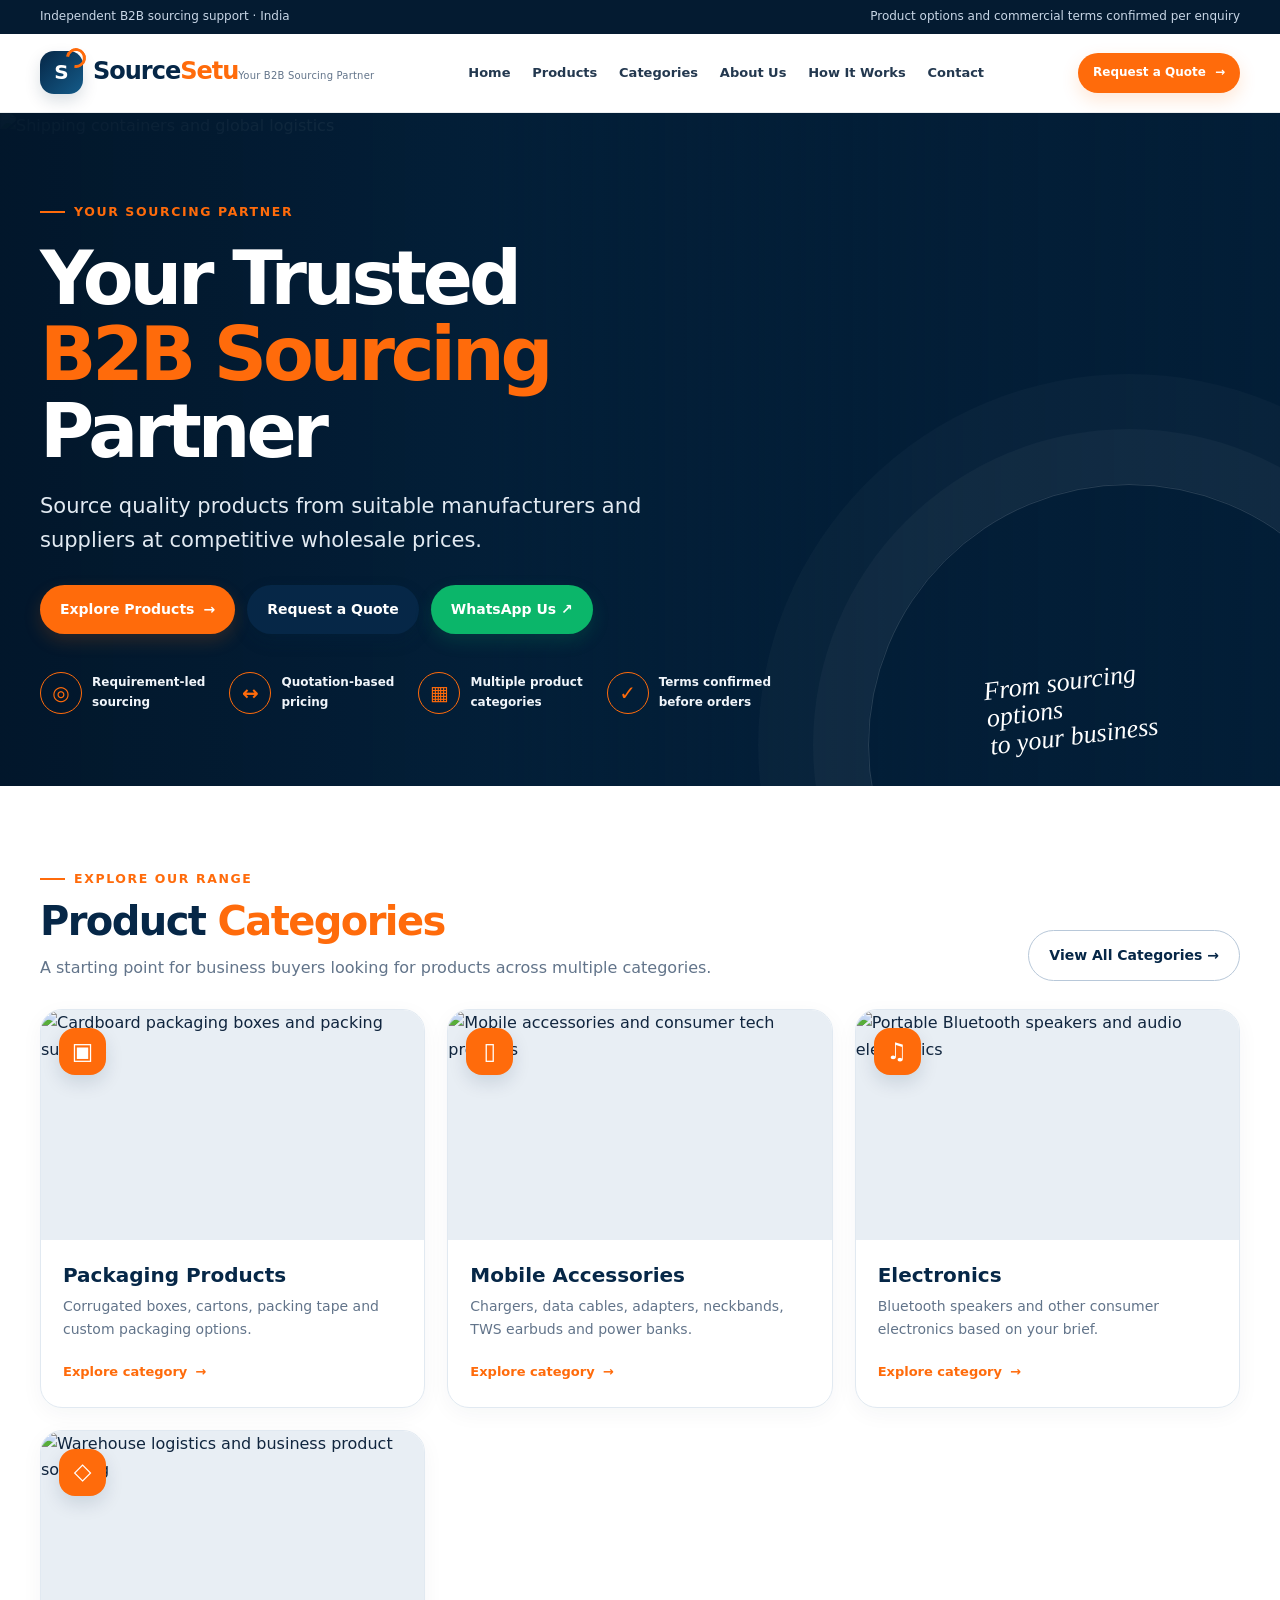
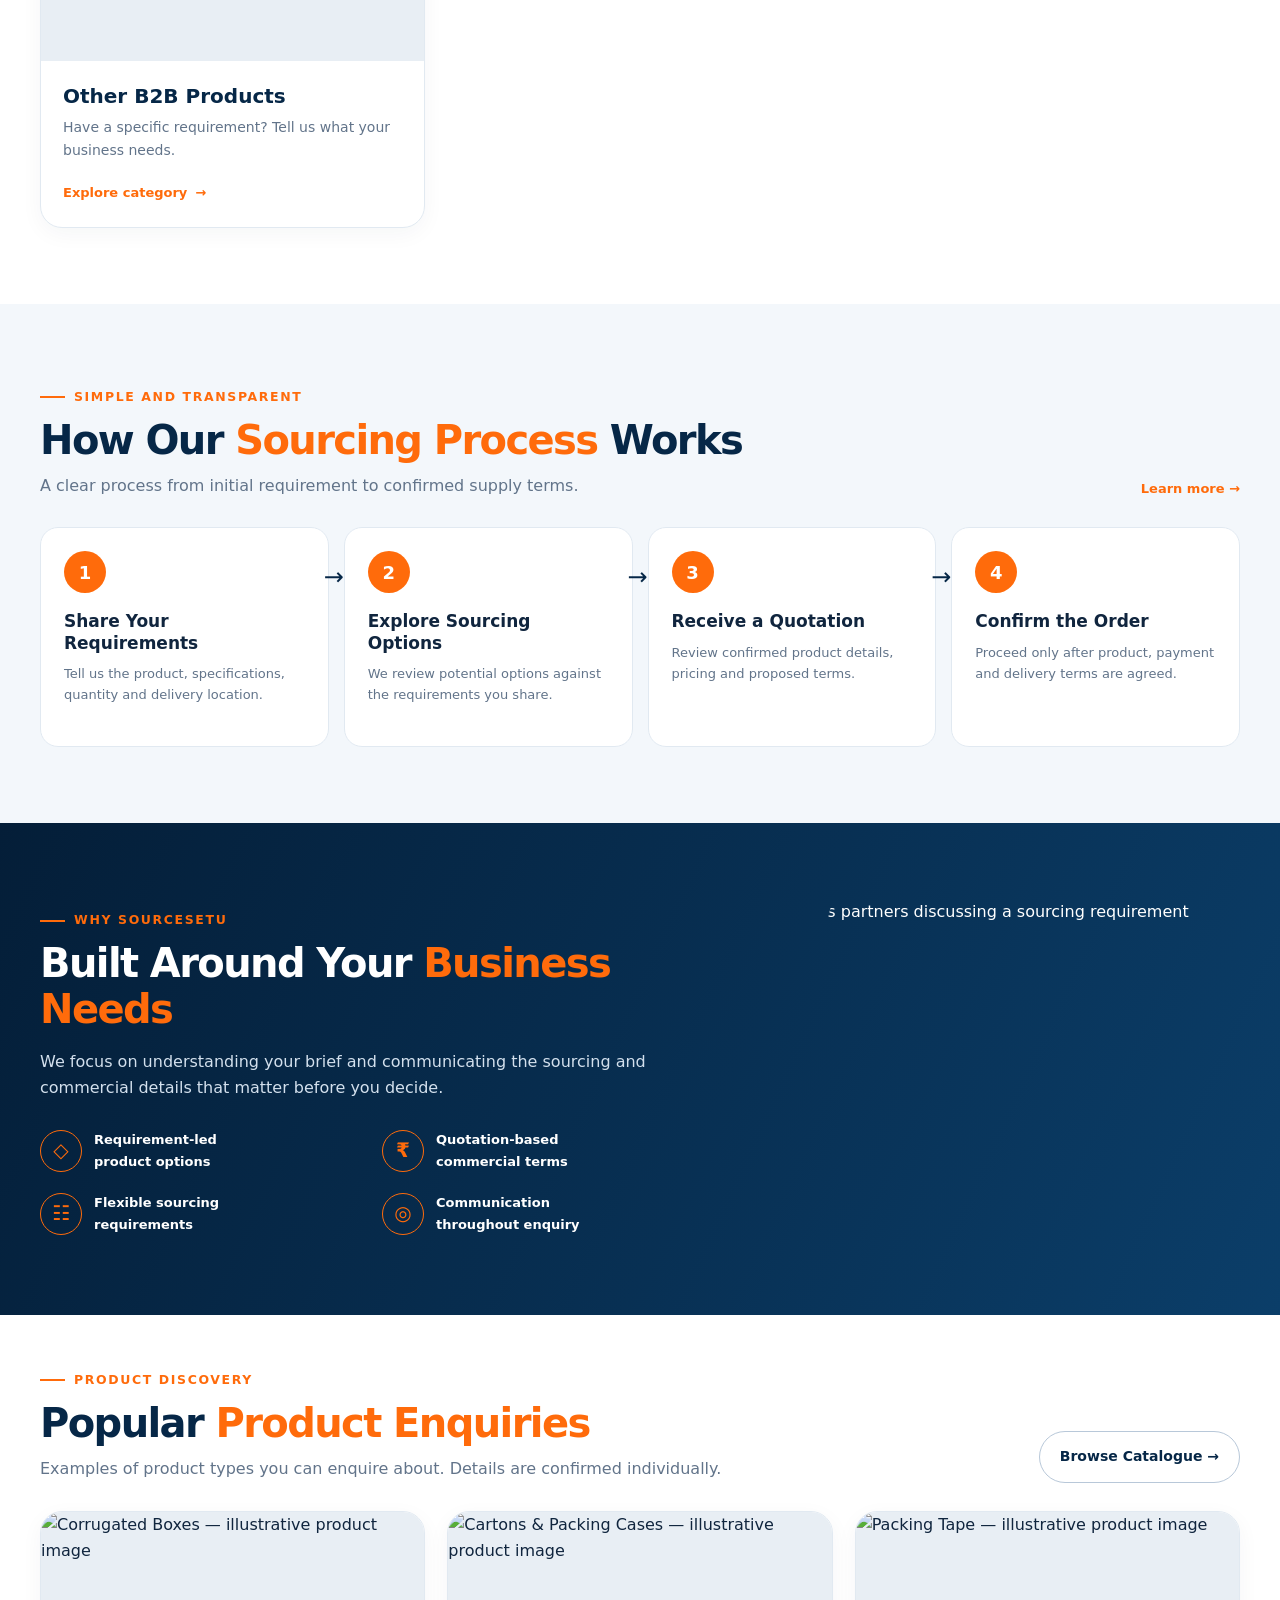
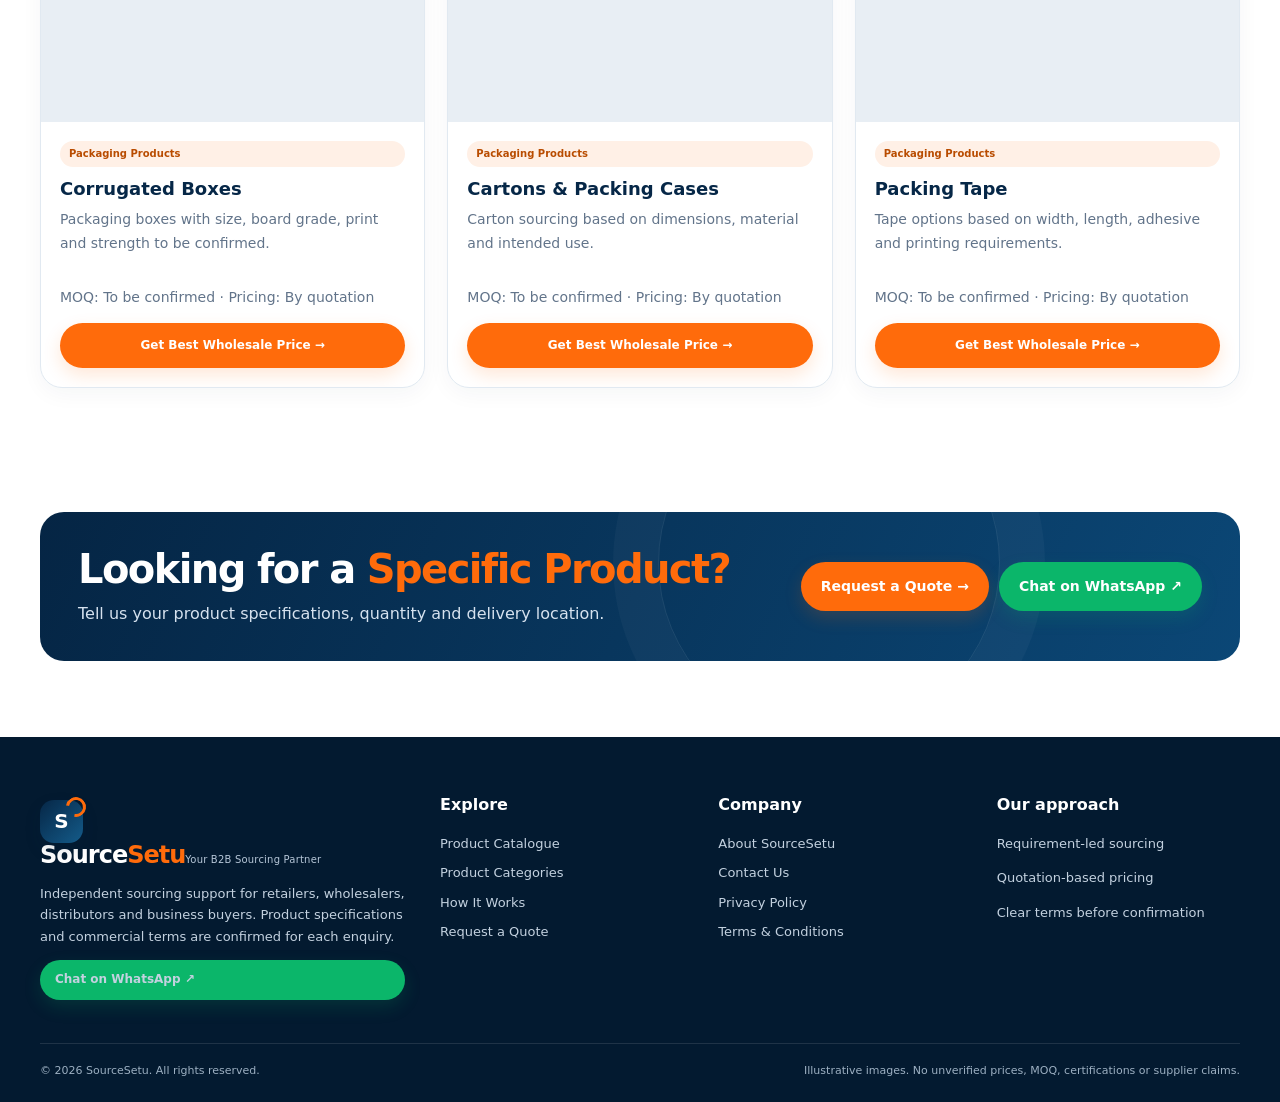
==== index.html @ de4811ae "first change" ====
<!doctype html><html lang="en"><head><meta charset="utf-8"><meta name="viewport" content="width=device-width, initial-scale=1"><meta name="theme-color" content="#062747"><meta name="description" content="Source quality products from suitable manufacturers and suppliers at competitive wholesale prices."><title>Your Trusted B2B Sourcing Partner | SourceSetu</title><link rel="preconnect" href="https://images.unsplash.com"><link rel="stylesheet" href="assets/style.css"><script defer src="assets/site.js"></script></head><body><div class="topbar"><div class="wrap"><span>Independent B2B sourcing support · India</span><span>Product options and commercial terms confirmed per enquiry</span></div></div><header class="top"><div class="wrap nav"><a class="brand" href="index.html" aria-label="SourceSetu home"><span class="brandmark">S</span><span><span class="brandname">Source<span>Setu</span></span><span class="brandtag">Your B2B Sourcing Partner</span></span></a><button class="menu-toggle" id="menuToggle" aria-label="Toggle navigation" aria-expanded="false">☰</button><nav class="navlinks" id="navLinks"><a href="index.html">Home</a><a href="products.html">Products</a><a href="categories.html">Categories</a><a href="about.html">About Us</a><a href="how-it-works.html">How It Works</a><a href="contact.html">Contact</a></nav><div class="navactions"><a class="btn small" href="quote.html">Request a Quote <span>→</span></a></div></div></header><main>
<section class="hero"><img class="hero-bg" src="https://images.unsplash.com/photo-1494412519320-aa613dfb7738?auto=format&fit=crop&w=2000&q=90" alt="Shipping containers and global logistics" fetchpriority="high"><div class="wrap"><div class="hero-content"><span class="eyebrow">Your sourcing partner</span><h1>Your Trusted<br><span>B2B Sourcing</span> Partner</h1><p>Source quality products from suitable manufacturers and suppliers at competitive wholesale prices.</p><div class="hero-actions"><a class="btn" href="products.html">Explore Products <span>→</span></a><a class="btn secondary" href="quote.html">Request a Quote</a><a class="btn whatsapp" data-wa target="_blank" rel="noopener">WhatsApp Us ↗</a></div><div class="proofrow"><div class="proof"><span class="prooficon">◎</span><span>Requirement-led<br>sourcing</span></div><div class="proof"><span class="prooficon">↔</span><span>Quotation-based<br>pricing</span></div><div class="proof"><span class="prooficon">▦</span><span>Multiple product<br>categories</span></div><div class="proof"><span class="prooficon">✓</span><span>Terms confirmed<br>before orders</span></div></div></div></div><div class="hero-note">From sourcing options<br>to your business</div></section>
<section class="section"><div class="wrap"><div class="section-head"><div><span class="eyebrow">Explore our range</span><h2>Product <span>Categories</span></h2><p class="lead">A starting point for business buyers looking for products across multiple categories.</p></div><a class="btn outline" href="categories.html">View All Categories →</a></div><div class="grid" id="categoryGrid"></div></div></section>
<section class="section soft"><div class="wrap"><div class="section-head"><div><span class="eyebrow">Simple and transparent</span><h2>How Our <span>Sourcing Process</span> Works</h2><p class="lead">A clear process from initial requirement to confirmed supply terms.</p></div><a class="textlink" href="how-it-works.html">Learn more →</a></div><div class="steps"><article class="step"><span class="stepnum">1</span><h3>Share Your Requirements</h3><p>Tell us the product, specifications, quantity and delivery location.</p></article><article class="step"><span class="stepnum">2</span><h3>Explore Sourcing Options</h3><p>We review potential options against the requirements you share.</p></article><article class="step"><span class="stepnum">3</span><h3>Receive a Quotation</h3><p>Review confirmed product details, pricing and proposed terms.</p></article><article class="step"><span class="stepnum">4</span><h3>Confirm the Order</h3><p>Proceed only after product, payment and delivery terms are agreed.</p></article></div></div></section>
<section class="section benefitband"><div class="wrap"><div><span class="eyebrow">Why SourceSetu</span><h2>Built Around Your <span>Business Needs</span></h2><p>We focus on understanding your brief and communicating the sourcing and commercial details that matter before you decide.</p><div class="benefitlist"><div class="benefit"><span class="prooficon">◇</span><span>Requirement-led<br>product options</span></div><div class="benefit"><span class="prooficon">₹</span><span>Quotation-based<br>commercial terms</span></div><div class="benefit"><span class="prooficon">☷</span><span>Flexible sourcing<br>requirements</span></div><div class="benefit"><span class="prooficon">◎</span><span>Communication<br>throughout enquiry</span></div></div></div><img class="benefitphoto" src="https://images.unsplash.com/photo-1521791136064-7986c2920216?auto=format&fit=crop&w=1100&q=85" alt="Business partners discussing a sourcing requirement" loading="lazy"></div></section>
<section class="section compact"><div class="wrap"><div class="section-head"><div><span class="eyebrow">Product discovery</span><h2>Popular <span>Product Enquiries</span></h2><p class="lead">Examples of product types you can enquire about. Details are confirmed individually.</p></div><a class="btn outline" href="products.html">Browse Catalogue →</a></div><div class="grid" id="featuredProducts"></div></div></section>
<section class="section"><div class="wrap"><div class="cta"><div><h2>Looking for a <span>Specific Product?</span></h2><p>Tell us your product specifications, quantity and delivery location.</p></div><div class="cta-actions"><a class="btn" href="quote.html">Request a Quote →</a><a class="btn whatsapp" data-wa target="_blank" rel="noopener">Chat on WhatsApp ↗</a></div></div></div></section></main><footer class="footer"><div class="wrap"><div class="footgrid"><div><a class="brand" href="index.html"><span class="brandmark">S</span><span><span class="brandname" style="color:white">Source<span>Setu</span></span><span class="brandtag" style="color:#b7c7d8">Your B2B Sourcing Partner</span></span></a><p>Independent sourcing support for retailers, wholesalers, distributors and business buyers. Product specifications and commercial terms are confirmed for each enquiry.</p><a class="btn whatsapp small" data-wa target="_blank" rel="noopener">Chat on WhatsApp ↗</a></div><div><h4>Explore</h4><a href="products.html">Product Catalogue</a><a href="categories.html">Product Categories</a><a href="how-it-works.html">How It Works</a><a href="quote.html">Request a Quote</a></div><div><h4>Company</h4><a href="about.html">About SourceSetu</a><a href="contact.html">Contact Us</a><a href="privacy.html">Privacy Policy</a><a href="terms.html">Terms & Conditions</a></div><div><h4>Our approach</h4><p>Requirement-led sourcing</p><p>Quotation-based pricing</p><p>Clear terms before confirmation</p></div></div><div class="footbottom"><span>© <span id="year"></span> SourceSetu. All rights reserved.</span><span>Illustrative images. No unverified prices, MOQ, certifications or supplier claims.</span></div></div></footer><div class="mobile-cta"><a class="btn secondary" href="products.html">Explore Products</a><a class="btn" href="quote.html">Request a Quote</a></div></body></html>
---- assets/style.css ----
:root{--navy:#062747;--navy2:#0a3a63;--orange:#ff6b0b;--orange2:#ff8b36;--ink:#10253e;--muted:#62748a;--line:#e1e9f1;--soft:#f3f7fb;--white:#fff;--green:#0bb66a;--shadow:0 16px 45px rgba(6,39,71,.10);--radius:22px}
*{box-sizing:border-box}html{scroll-behavior:smooth;scroll-padding-top:90px}body{margin:0;font:16px/1.65 Inter,ui-sans-serif,system-ui,-apple-system,BlinkMacSystemFont,"Segoe UI",Arial,sans-serif;color:var(--ink);background:#fff}img{display:block;max-width:100%}a{text-decoration:none;color:inherit}button,input,select,textarea{font:inherit}button,a,input,select,textarea{-webkit-tap-highlight-color:transparent}.wrap{width:min(1200px,92%);margin-inline:auto}.eyebrow{display:inline-flex;align-items:center;gap:9px;color:var(--orange);font-size:.78rem;font-weight:850;letter-spacing:.13em;text-transform:uppercase}.eyebrow:before{content:"";width:25px;height:2px;background:currentColor}.topbar{background:#041b31;color:#c8d6e6;font-size:12px}.topbar .wrap{display:flex;justify-content:space-between;gap:12px;padding:7px 0}.top{position:sticky;top:0;z-index:50;background:rgba(255,255,255,.96);backdrop-filter:blur(16px);border-bottom:1px solid rgba(6,39,71,.08)}.nav{min-height:78px;display:flex;align-items:center;justify-content:space-between;gap:22px}.brand{display:flex;align-items:center;gap:10px;min-width:max-content}.brandmark{width:43px;height:43px;border-radius:14px;background:linear-gradient(135deg,var(--navy),#145b89);display:grid;place-items:center;color:#fff;font-weight:900;font-size:20px;position:relative;box-shadow:0 7px 16px #06274725}.brandmark:after{content:"";position:absolute;width:14px;height:14px;border:3px solid var(--orange);border-left-color:transparent;border-radius:50%;right:-3px;top:-3px;transform:rotate(-35deg)}.brandname{font-weight:900;font-size:24px;letter-spacing:-1px;color:var(--navy);line-height:1.05}.brandname span{color:var(--orange)}.brandtag{font-size:10px;color:var(--muted);letter-spacing:.02em}.navlinks{display:flex;align-items:center;gap:clamp(12px,1.7vw,25px)}.navlinks a{font-size:13px;font-weight:700;color:#23384f;white-space:nowrap;position:relative}.navlinks a:hover,.navlinks a.active{color:var(--orange)}.navlinks a.active:after{content:"";height:3px;position:absolute;bottom:-12px;left:0;right:0;background:var(--orange);border-radius:4px}.navactions{display:flex;align-items:center;gap:10px}.iconbtn{height:43px;width:43px;border:1px solid var(--line);border-radius:50%;display:grid;place-items:center;background:white;color:var(--navy);cursor:pointer}.btn{display:inline-flex;align-items:center;justify-content:center;gap:9px;padding:13px 20px;border:0;border-radius:999px;background:var(--orange);color:#fff;font-size:14px;font-weight:850;box-shadow:0 7px 18px #ff6b0b2a;transition:transform .2s,box-shadow .2s,background .2s;cursor:pointer}.btn:hover{transform:translateY(-2px);box-shadow:0 12px 25px #ff6b0b38;background:#f35c00}.btn.secondary{background:var(--navy);box-shadow:0 7px 18px #06274724}.btn.secondary:hover{background:#0c426c}.btn.whatsapp{background:var(--green);box-shadow:0 7px 18px #0bb66a2a}.btn.outline{background:transparent;border:1px solid #b8c8d9;color:var(--navy);box-shadow:none}.btn.small{padding:10px 15px;font-size:12px}.menu-toggle{display:none;background:white;border:1px solid var(--line);border-radius:12px;width:44px;height:44px;color:var(--navy);font-size:22px}.hero{position:relative;overflow:hidden;color:white;min-height:580px;display:flex;align-items:center;background:#031e37}.hero-bg{position:absolute;inset:0;width:100%;height:100%;object-fit:cover;object-position:center 56%;opacity:.83}.hero:before{content:"";position:absolute;inset:0;background:linear-gradient(90deg,rgba(2,23,43,.98) 0%,rgba(3,31,56,.92) 38%,rgba(3,31,56,.25) 75%,rgba(3,31,56,.05) 100%);z-index:1}.hero:after{content:"";position:absolute;right:-110px;bottom:-220px;width:520px;height:520px;border:1px solid #ffffff25;border-radius:50%;box-shadow:0 0 0 55px #ffffff08,0 0 0 110px #ffffff06;z-index:1}.hero-content{position:relative;z-index:2;padding:82px 0 72px;max-width:790px}.hero h1{font-size:clamp(40px,6.1vw,74px);line-height:1.03;letter-spacing:-.055em;margin:18px 0 20px;max-width:780px}.hero h1 span,.pagehero h1 span{color:var(--orange)}.hero p{font-size:clamp(17px,2vw,21px);max-width:680px;color:#e2eaf2;margin:0 0 27px}.hero-actions{display:flex;flex-wrap:wrap;gap:12px}.proofrow{display:flex;flex-wrap:wrap;gap:24px;margin-top:38px}.proof{display:flex;gap:10px;align-items:center;font-size:12px;font-weight:750;color:#f0f5fa}.prooficon{height:42px;width:42px;border:1px solid var(--orange);border-radius:50%;display:grid;place-items:center;color:var(--orange);font-size:20px}.hero-note{position:absolute;right:5%;bottom:40px;z-index:2;max-width:230px;font-family:Georgia,serif;font-style:italic;font-size:26px;line-height:1.05;transform:rotate(-7deg);color:#fff}.section{padding:76px 0}.section.compact{padding:48px 0}.soft{background:var(--soft)}.section-head{display:flex;align-items:end;justify-content:space-between;gap:20px;margin-bottom:28px}.section h2,.section-head h2{font-size:clamp(27px,3.4vw,40px);letter-spacing:-.04em;line-height:1.16;margin:9px 0 10px;color:var(--navy)}h2 span{color:var(--orange)}.lead{color:var(--muted);max-width:760px;margin:0}.grid{display:grid;grid-template-columns:repeat(3,minmax(0,1fr));gap:22px}.category-card,.product-card,.info-card{border:1px solid var(--line);background:white;border-radius:var(--radius);overflow:hidden;box-shadow:0 6px 22px rgba(6,39,71,.045);transition:transform .25s,box-shadow .25s}.category-card:hover,.product-card:hover,.info-card:hover{transform:translateY(-5px);box-shadow:var(--shadow)}.image-wrap{position:relative;overflow:hidden;background:#e8eef4}.category-card .image-wrap{height:230px}.image-wrap img{width:100%;height:100%;object-fit:cover;transition:transform .5s}.category-card:hover img,.product-card:hover img{transform:scale(1.045)}.category-icon{position:absolute;left:18px;top:18px;width:47px;height:47px;border-radius:16px;background:var(--orange);color:white;display:grid;place-items:center;font-size:23px;box-shadow:0 8px 18px #06274720}.card-body{padding:22px}.card-body h3{margin:0 0 7px;font-size:20px;line-height:1.3;color:var(--navy)}.card-body p{margin:0 0 17px;color:var(--muted);font-size:14px}.textlink{font-size:13px;font-weight:850;color:var(--orange);display:inline-flex;align-items:center;gap:8px}.textlink:hover{gap:12px}.steps{display:grid;grid-template-columns:repeat(4,minmax(0,1fr));gap:15px}.step{background:white;border:1px solid var(--line);border-radius:18px;padding:23px;position:relative;min-height:220px}.stepnum{width:42px;height:42px;border-radius:50%;background:var(--orange);color:white;display:grid;place-items:center;font-weight:900;font-size:18px}.step h3{font-size:17px;line-height:1.25;margin:18px 0 9px}.step p{font-size:13px;color:var(--muted);margin:0}.step:not(:last-child):after{content:"→";position:absolute;right:-16px;top:30px;color:var(--navy);font-size:24px;z-index:2}.benefitband{background:linear-gradient(115deg,#041e38,#0b3e69);color:white;overflow:hidden;position:relative}.benefitband .wrap{display:grid;grid-template-columns:1.15fr .85fr;align-items:center;gap:45px}.benefitband h2{color:white}.benefitband p{color:#d3e0ed}.benefitlist{display:grid;grid-template-columns:repeat(2,1fr);gap:20px;margin-top:28px}.benefit{display:flex;align-items:center;gap:12px;font-size:13px;font-weight:750}.benefit .prooficon{flex-shrink:0}.benefitphoto{width:100%;height:100%;min-height:340px;object-fit:cover;clip-path:polygon(17% 0,100% 0,100% 100%,0 100%)}.stats{display:grid;grid-template-columns:repeat(3,1fr);gap:12px}.stat{display:flex;align-items:center;gap:12px;padding:16px;border:1px solid var(--line);border-radius:16px}.staticon{background:#fff0e6;color:var(--orange);height:43px;width:43px;display:grid;place-items:center;border-radius:13px;font-size:20px;flex-shrink:0}.stat strong{display:block;font-size:18px;color:var(--navy)}.stat small{font-size:11px;color:var(--muted)}.cta{background:linear-gradient(115deg,#052544,#0b4776);border-radius:24px;color:white;padding:34px 38px;display:flex;align-items:center;justify-content:space-between;gap:22px;overflow:hidden;position:relative}.cta:after{content:"";position:absolute;right:20%;top:-120px;width:340px;height:340px;border:1px solid #ffffff16;border-radius:50%;box-shadow:0 0 0 45px #ffffff08}.cta>*{position:relative;z-index:1}.cta h2{color:white;margin:0 0 8px}.cta p{margin:0;color:#d6e2ef}.cta-actions{display:flex;flex-wrap:wrap;gap:10px}.footer{background:#031a30;color:white;padding:55px 0 22px}.footgrid{display:grid;grid-template-columns:1.5fr 1fr 1fr 1fr;gap:35px}.footer p,.footer a{font-size:13px;color:#c3d1df}.footer h4{margin:0 0 14px}.footer a{display:block;margin:8px 0}.footer a:hover{color:var(--orange)}.footbottom{border-top:1px solid #ffffff1c;margin-top:35px;padding-top:18px;display:flex;justify-content:space-between;gap:12px;flex-wrap:wrap;color:#9db0c2;font-size:11px}.pagehero{background:linear-gradient(110deg,#041e38,#0c4778);color:white;padding:62px 0;position:relative;overflow:hidden}.pagehero:after{content:"";position:absolute;right:-80px;top:-210px;width:500px;height:500px;border:1px solid #ffffff25;border-radius:50%;box-shadow:0 0 0 50px #ffffff08,0 0 0 100px #ffffff06}.pagehero .wrap{position:relative;z-index:1}.pagehero h1{font-size:clamp(36px,5vw,56px);line-height:1.08;letter-spacing:-.04em;margin:13px 0}.pagehero p{max-width:740px;color:#d9e5ef;margin:0}.breadcrumbs{font-size:12px;color:#c0d0e0;margin-bottom:15px}.catalog-tools{display:flex;gap:12px;margin:22px 0 28px;flex-wrap:wrap}.catalog-tools input,.catalog-tools select{min-height:48px;border:1px solid var(--line);border-radius:12px;padding:0 15px;background:white;color:var(--ink)}.catalog-tools input{flex:1;min-width:220px}.catalog-tools select{min-width:210px}.product-card .image-wrap{height:210px}.product-card .card-body{padding:19px}.product-tag{display:inline-block;background:#fff0e6;color:#b94c00;padding:5px 9px;border-radius:999px;font-size:10px;font-weight:850;margin-bottom:10px}.product-card h3{margin:0 0 8px;font-size:18px}.product-meta{font-size:12px;color:var(--muted);margin:14px 0!important}.product-card .btn{width:100%;font-size:12px}.empty{grid-column:1/-1;padding:35px;text-align:center;background:var(--soft);border-radius:15px;color:var(--muted)}.formlayout{display:grid;grid-template-columns:.75fr 1.25fr;gap:28px;align-items:start}.contactpanel{background:var(--navy);color:white;border-radius:22px;padding:28px;position:sticky;top:110px}.contactpanel h3{margin-top:0;font-size:24px}.contactpanel p{color:#d0deeb;font-size:14px}.contactitem{padding:15px 0;border-top:1px solid #ffffff20;font-size:13px}.formpanel{border:1px solid var(--line);border-radius:22px;padding:30px;background:white;box-shadow:var(--shadow)}.formgrid{display:grid;grid-template-columns:1fr 1fr;gap:17px}.field{display:flex;flex-direction:column;gap:7px}.field.full{grid-column:1/-1}.field label{font-size:12px;font-weight:850;color:var(--navy)}.field input,.field select,.field textarea{width:100%;border:1px solid #ccd8e4;background:#fff;border-radius:11px;padding:13px 14px;outline:none;color:var(--ink);min-height:48px}.field textarea{min-height:125px;resize:vertical}.field input:focus,.field select:focus,.field textarea:focus{border-color:var(--orange);box-shadow:0 0 0 3px #ff6b0b18}.formnote{font-size:11px;color:var(--muted)}.notice{padding:14px 16px;border-left:4px solid var(--orange);background:#fff5ec;border-radius:0 10px 10px 0;color:#75401e;font-size:13px;margin:18px 0}.success{padding:14px;background:#e9fff3;color:#075c35;border-radius:12px;margin:14px 0;font-size:14px}.prose{max-width:850px}.prose h2{font-size:24px;margin-top:32px}.prose p,.prose li{color:#50657b}.prose ul{padding-left:22px}.faq{border:1px solid var(--line);padding:18px 20px;border-radius:14px;margin:10px 0}.faq summary{cursor:pointer;font-weight:800;color:var(--navy)}.faq p{color:var(--muted);font-size:14px}.mobile-cta{display:none}
@media(max-width:1050px){.navlinks{gap:12px}.navlinks a{font-size:12px}.navactions>.btn{display:none}.hero-note{right:3%;font-size:21px}.grid{gap:16px}.footgrid{grid-template-columns:1.3fr 1fr 1fr}.footgrid>div:last-child{display:none}}
@media(max-width:820px){.topbar .wrap span:last-child{display:none}.nav{min-height:70px}.menu-toggle{display:grid;place-items:center}.navlinks{display:none;position:absolute;left:4%;right:4%;top:calc(100% + 6px);padding:16px;background:white;border:1px solid var(--line);border-radius:18px;box-shadow:var(--shadow);align-items:stretch;flex-direction:column;gap:0}.navlinks.open{display:flex}.navlinks a{padding:12px;font-size:14px;border-bottom:1px solid #eef2f6}.navlinks a:last-child{border:0}.navlinks a.active:after{display:none}.hero{min-height:550px}.hero:before{background:linear-gradient(90deg,rgba(2,23,43,.96),rgba(3,31,56,.65))}.hero-note{display:none}.section{padding:58px 0}.grid{grid-template-columns:repeat(2,minmax(0,1fr))}.steps{grid-template-columns:repeat(2,minmax(0,1fr))}.step:nth-child(2):after{display:none}.benefitband .wrap{grid-template-columns:1fr;gap:10px}.benefitphoto{min-height:260px;max-height:300px;clip-path:none;border-radius:18px}.stats{grid-template-columns:repeat(3,1fr)}.stat{padding:12px;align-items:flex-start;flex-direction:column}.cta{padding:28px;align-items:flex-start;flex-direction:column}.footgrid{grid-template-columns:1fr 1fr}.footgrid>div:last-child{display:block}.formlayout{grid-template-columns:1fr}.contactpanel{position:static}.mobile-cta{display:flex;position:fixed;z-index:40;bottom:0;left:0;right:0;padding:10px 12px calc(10px + env(safe-area-inset-bottom));background:#fff;border-top:1px solid var(--line);gap:10px;box-shadow:0 -7px 22px #06274712}.mobile-cta .btn{flex:1;padding:12px 10px;font-size:12px}.footer{padding-bottom:88px}}
@media(max-width:560px){.wrap{width:91%}.topbar{font-size:10px}.brandmark{width:38px;height:38px}.brandname{font-size:22px}.brandtag{font-size:9px}.nav{gap:10px}.hero{min-height:590px}.hero-content{padding:60px 0 48px}.hero h1{font-size:43px}.hero p{font-size:16px}.hero-actions{display:grid;grid-template-columns:1fr 1fr}.hero-actions .btn{font-size:12px;padding:12px 10px}.hero-actions .btn:first-child{grid-column:1/-1}.proofrow{gap:12px;margin-top:28px}.proof{font-size:10px;max-width:145px}.prooficon{height:35px;width:35px;font-size:16px}.section{padding:44px 0}.section.compact{padding:35px 0}.section-head{align-items:flex-start;flex-direction:column}.section-head>.btn{align-self:flex-start}.grid,.steps{grid-template-columns:1fr}.category-card .image-wrap{height:220px}.product-card .image-wrap{height:225px}.step{min-height:auto}.step:after{display:none!important}.benefitlist{gap:13px}.benefit{font-size:11px;align-items:flex-start}.benefit .prooficon{height:34px;width:34px}.stats{grid-template-columns:1fr}.stat{flex-direction:row;align-items:center}.cta{padding:23px}.cta-actions{width:100%}.cta-actions .btn{flex:1;font-size:12px;padding:12px}.pagehero{padding:45px 0}.pagehero h1{font-size:38px}.catalog-tools{display:grid;grid-template-columns:1fr}.catalog-tools input,.catalog-tools select{min-width:0;width:100%}.formgrid{grid-template-columns:1fr}.field.full{grid-column:auto}.formpanel,.contactpanel{padding:22px}.footgrid{grid-template-columns:1fr 1fr;gap:22px}.footgrid>div:first-child{grid-column:1/-1}.footgrid>div:last-child{display:block}.footgrid h4{font-size:13px}.footbottom{font-size:10px}.mobile-cta .btn{min-width:0}}
@media(prefers-reduced-motion:reduce){*,*:before,*:after{scroll-behavior:auto!important;transition:none!important;animation:none!important}}

/* SourceSetu mobile responsiveness + smooth UI refinements */
html{scroll-padding-top:80px} body{overflow-x:clip} img{max-width:100%;height:auto} .wrap{width:min(1200px,calc(100% - 40px))} .grid>*{min-width:0} .btn,button,a,input,select,textarea{-webkit-tap-highlight-color:transparent} .btn:focus-visible,a:focus-visible,button:focus-visible,input:focus-visible,select:focus-visible,textarea:focus-visible{outline:3px solid #ff9a52;outline-offset:3px}
@keyframes ssFadeUp{from{opacity:0;transform:translateY(12px)}to{opacity:1;transform:translateY(0)}}
.category-card,.product-card,.info-card,.step{animation:ssFadeUp .48s cubic-bezier(.2,.7,.25,1) both}
.grid>*:nth-child(2){animation-delay:.04s}.grid>*:nth-child(3){animation-delay:.08s}.grid>*:nth-child(4){animation-delay:.12s}.grid>*:nth-child(5){animation-delay:.16s}.grid>*:nth-child(6){animation-delay:.2s}
.product-card{display:flex;flex-direction:column;min-width:0}.product-card .card-body{display:flex;flex-direction:column;flex:1;min-width:0}.product-card .card-body .btn{margin-top:auto}.product-card img,.category-card img{transition:transform .35s ease}.product-card:hover img,.category-card:hover img{transform:scale(1.035)}
@media(max-width:820px){.wrap{width:calc(100% - 34px)}.nav{min-height:68px}.navactions{display:none}.navlinks{left:17px;right:17px;max-height:calc(100dvh - 88px);overflow-y:auto;overscroll-behavior:contain}.hero{min-height:0}.hero-content{padding:58px 0 48px}.hero h1{font-size:clamp(38px,7.5vw,58px)}.formlayout{grid-template-columns:minmax(0,1fr)}.contactpanel{position:static}.catalog-tools{top:68px;grid-template-columns:minmax(0,1fr) minmax(0,.8fr)}.catalog-tools input,.catalog-tools select{width:100%;min-width:0}.footer{padding-bottom:calc(92px + env(safe-area-inset-bottom))}.mobile-cta{padding-bottom:calc(10px + env(safe-area-inset-bottom))}}
@media(max-width:600px){body{font-size:15px}.wrap{width:calc(100% - 28px)}.topbar .wrap{padding:7px 0;gap:8px}.topbar .wrap span:first-child{overflow:hidden;text-overflow:ellipsis;white-space:nowrap}.brand{gap:8px}.brandmark{width:36px;height:36px}.brandname{font-size:21px}.brandtag{font-size:8.5px}.menu-toggle{width:42px;height:42px;flex-shrink:0}.hero-content{padding:48px 0 42px}.hero h1{font-size:clamp(35px,9.5vw,46px);letter-spacing:-.04em}.hero p{font-size:15px;line-height:1.65}.hero-actions{display:grid;grid-template-columns:1fr 1fr;gap:9px}.hero-actions .btn{min-height:44px;padding:11px 8px;font-size:11px;text-align:center;white-space:normal}.hero-actions .btn:first-child{grid-column:1/-1}.proofrow{display:grid;grid-template-columns:1fr 1fr;gap:12px}.section{padding:40px 0}.section.compact{padding:32px 0}.section-head{align-items:flex-start;gap:12px;margin-bottom:20px}.section h2,.section-head h2{font-size:clamp(26px,7vw,34px)}.grid,.steps{grid-template-columns:minmax(0,1fr);gap:16px}.category-card .image-wrap{height:clamp(190px,58vw,270px)}.product-card .image-wrap{height:clamp(185px,56vw,250px)}.card-body{padding:18px}.card-body h3{font-size:19px}.step{padding:20px;min-height:0}.benefitband .wrap{gap:22px}.benefitlist{grid-template-columns:1fr 1fr}.benefitphoto{height:230px;min-height:0}.stats{grid-template-columns:1fr}.stat{flex-direction:row}.cta{padding:22px 18px}.cta-actions{display:grid;grid-template-columns:1fr;width:100%}.cta-actions .btn{width:100%;min-height:44px}.pagehero{padding:38px 0}.pagehero h1{font-size:clamp(32px,8.5vw,42px)}.catalog-tools{position:static;display:grid;grid-template-columns:1fr;gap:9px;margin:15px 0}.catalog-tools input,.catalog-tools select{min-height:48px;font-size:14px}.product-card .card-body .btn{min-height:44px}.formgrid{grid-template-columns:minmax(0,1fr);gap:14px}.field.full{grid-column:1}.field input,.field select,.field textarea{font-size:16px}.formpanel,.contactpanel{padding:19px;border-radius:18px}.footgrid{grid-template-columns:1fr 1fr;gap:20px 14px}.footgrid>div:first-child{grid-column:1/-1}.footgrid p,.footer a{overflow-wrap:anywhere}.footbottom{gap:8px}.mobile-cta{gap:8px;padding-left:9px;padding-right:9px}.mobile-cta .btn{font-size:11px;min-height:44px;padding:10px 7px}}
@media(max-width:360px){.wrap{width:calc(100% - 22px)}.brandname{font-size:19px}.brandtag{font-size:8px}.hero h1{font-size:33px}.hero-actions,.proofrow,.footgrid{grid-template-columns:1fr}.hero-actions .btn:first-child,.footgrid>div:first-child{grid-column:auto}.mobile-cta .btn{font-size:10px}}
@media(prefers-reduced-motion:reduce){.category-card,.product-card,.info-card,.step{animation:none!important}.product-card img,.category-card img{transition:none!important}}
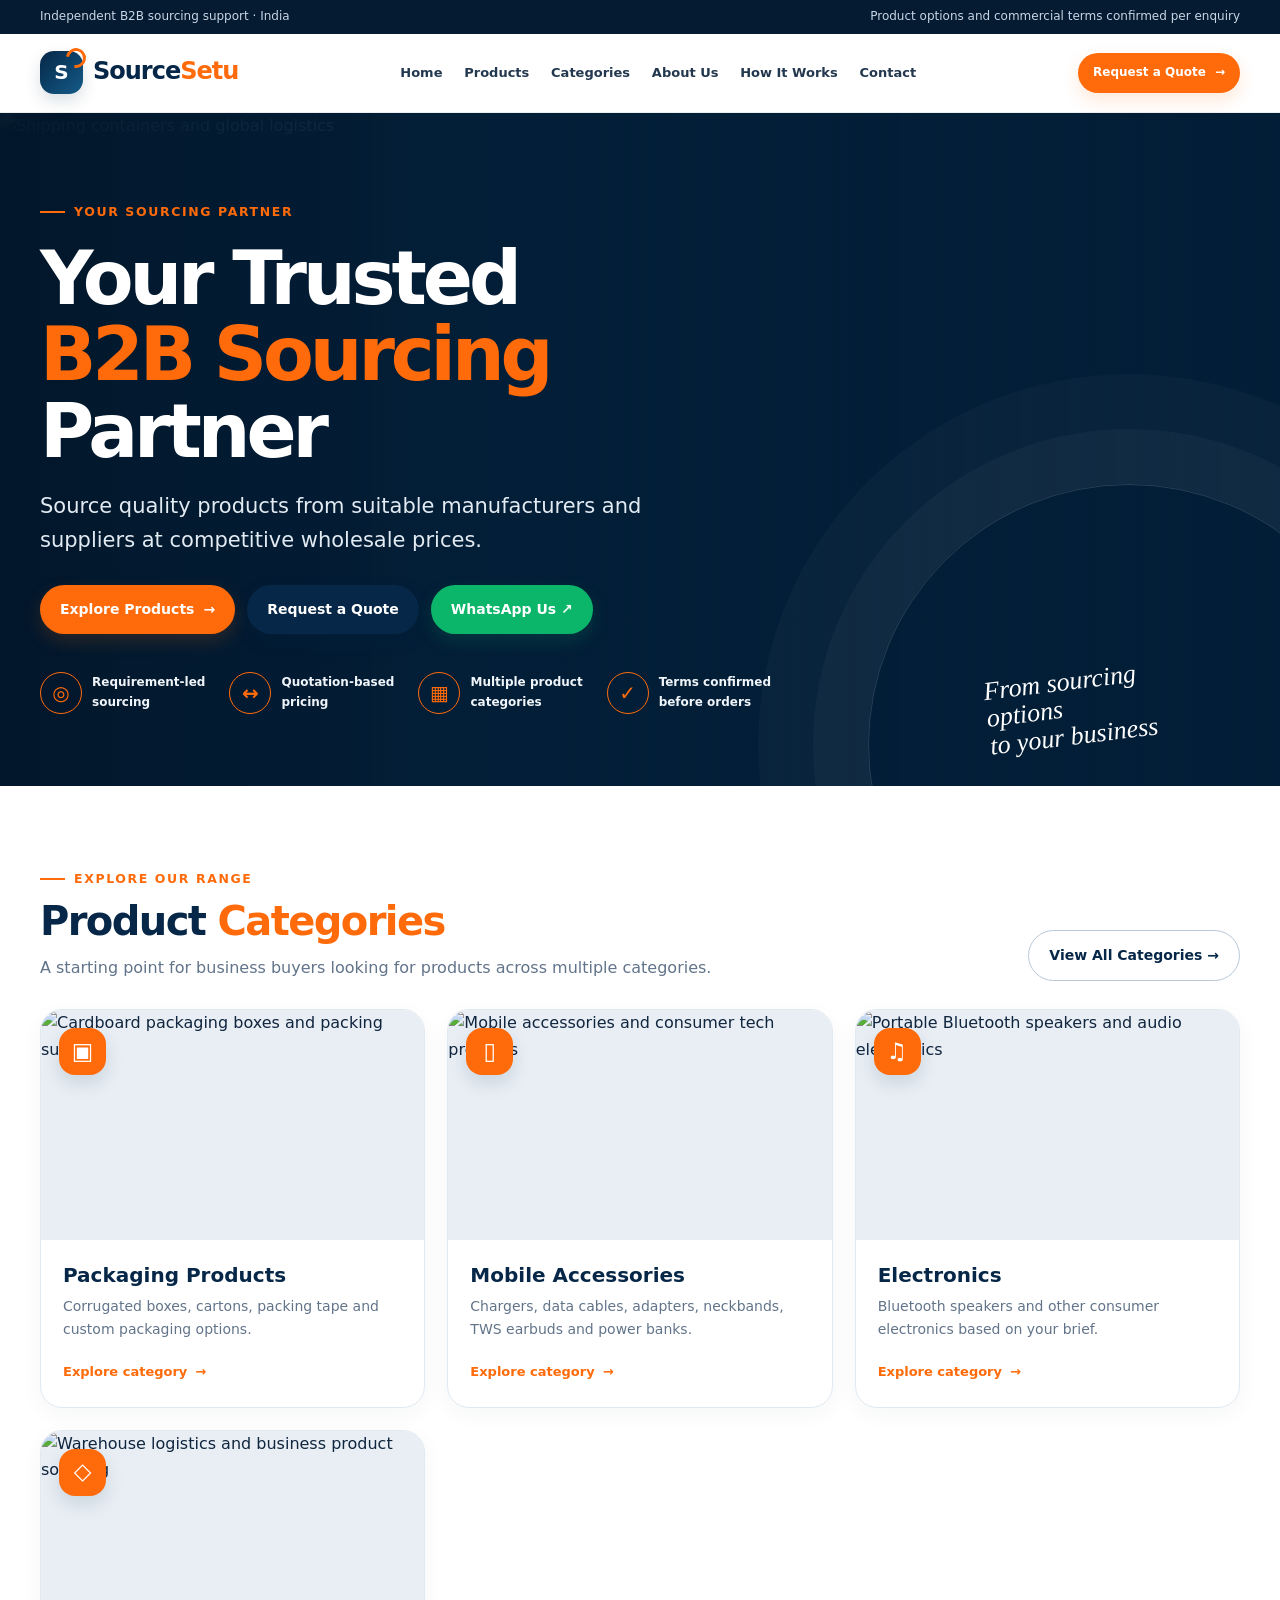
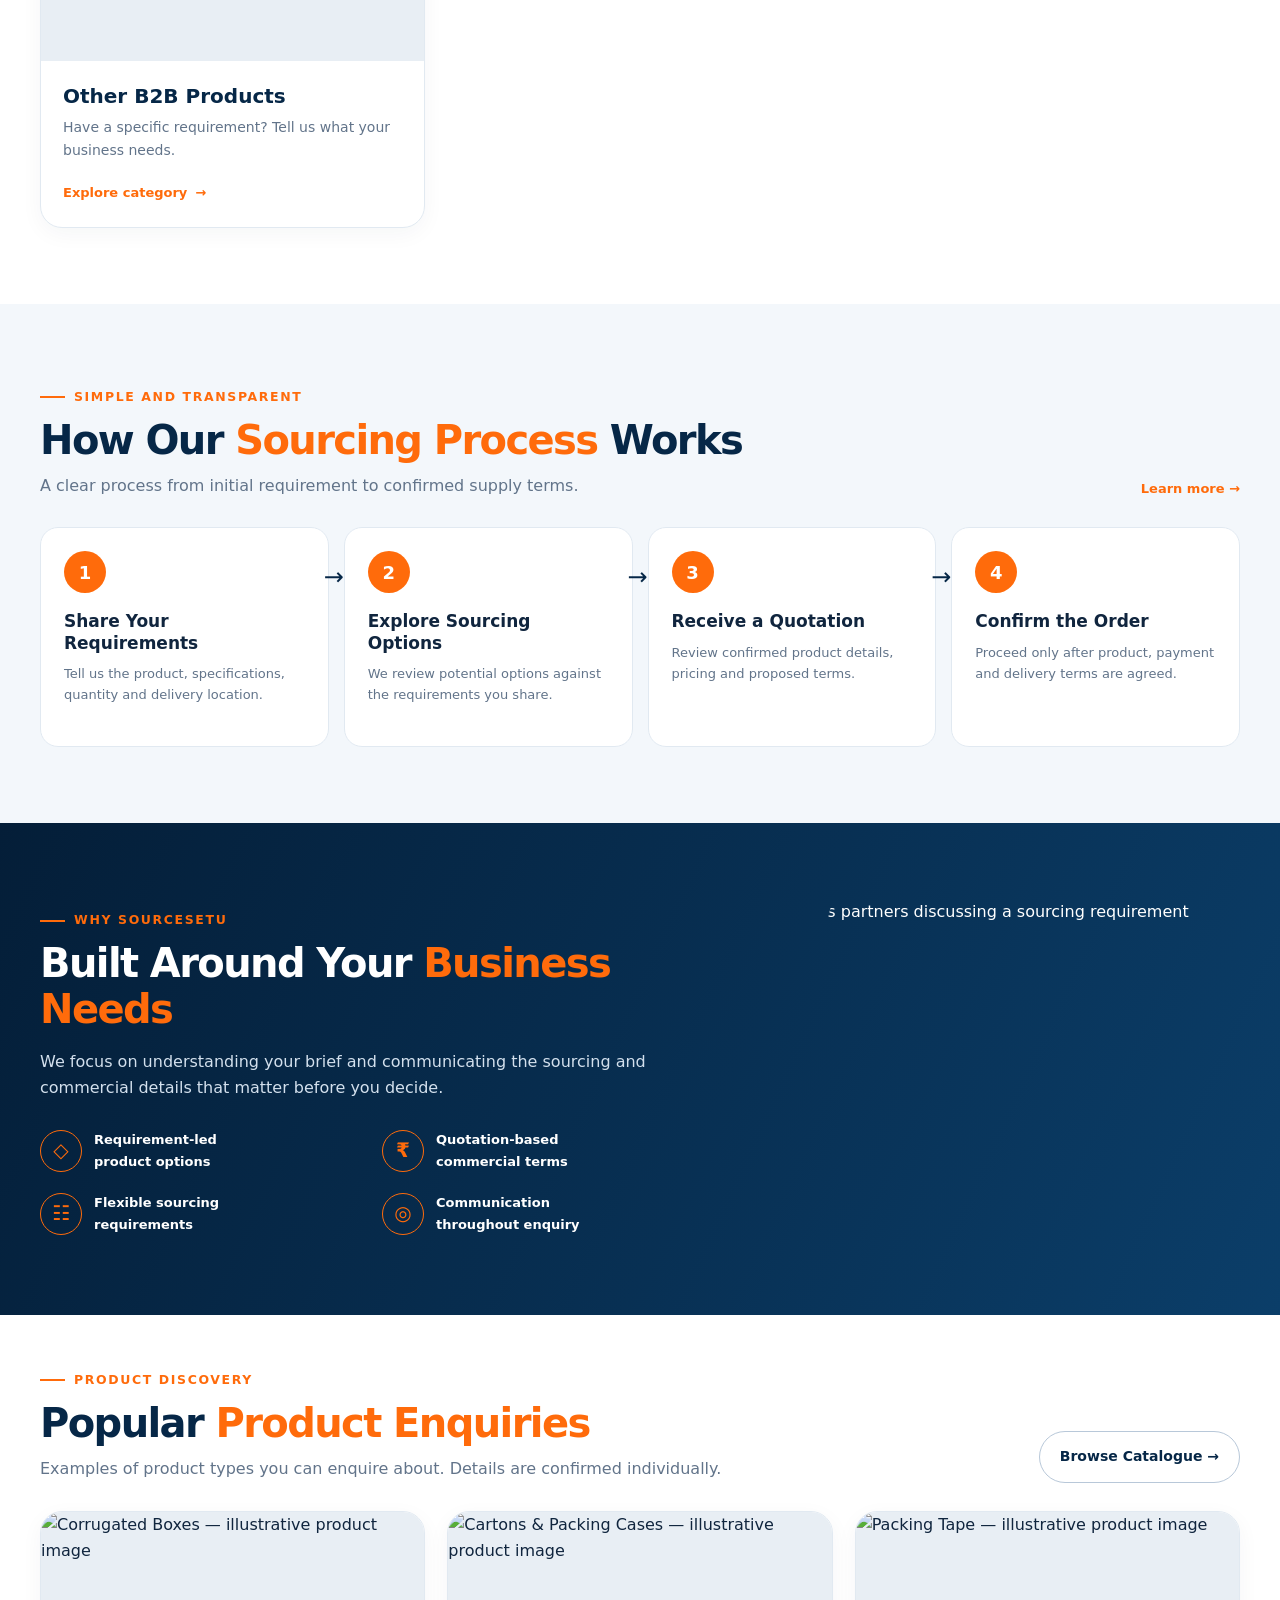
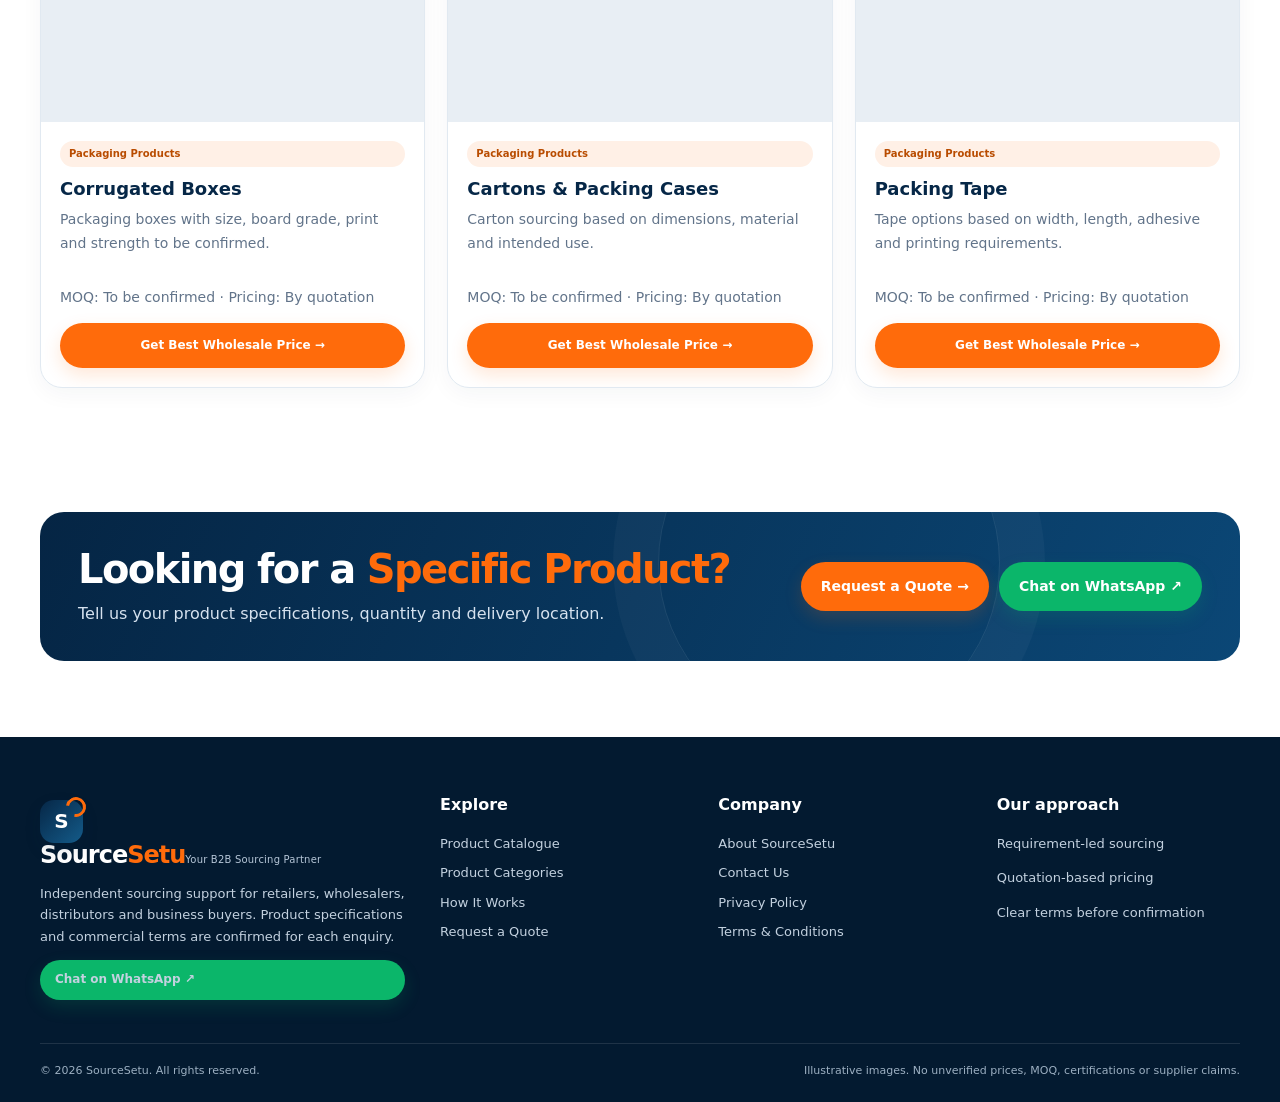
==== commit f5bdac68: "Update index.html" ====
--- a/index.html
+++ b/index.html
@@ -1,7 +1,7 @@
-<!doctype html><html lang="en"><head><meta charset="utf-8"><meta name="viewport" content="width=device-width, initial-scale=1"><meta name="theme-color" content="#062747"><meta name="description" content="Source quality products from suitable manufacturers and suppliers at competitive wholesale prices."><title>Your Trusted B2B Sourcing Partner | SourceSetu</title><link rel="preconnect" href="https://images.unsplash.com"><link rel="stylesheet" href="assets/style.css"><script defer src="assets/site.js"></script></head><body><div class="topbar"><div class="wrap"><span>Independent B2B sourcing support · India</span><span>Product options and commercial terms confirmed per enquiry</span></div></div><header class="top"><div class="wrap nav"><a class="brand" href="index.html" aria-label="SourceSetu home"><span class="brandmark">S</span><span><span class="brandname">Source<span>Setu</span></span><span class="brandtag">Your B2B Sourcing Partner</span></span></a><button class="menu-toggle" id="menuToggle" aria-label="Toggle navigation" aria-expanded="false">☰</button><nav class="navlinks" id="navLinks"><a href="index.html">Home</a><a href="products.html">Products</a><a href="categories.html">Categories</a><a href="about.html">About Us</a><a href="how-it-works.html">How It Works</a><a href="contact.html">Contact</a></nav><div class="navactions"><a class="btn small" href="quote.html">Request a Quote <span>→</span></a></div></div></header><main>
+<!doctype html><html lang="en"><head><meta charset="utf-8"><meta name="viewport" content="width=device-width, initial-scale=1"><meta name="theme-color" content="#062747"><meta name="description" content="Source quality products from suitable manufacturers and suppliers at competitive wholesale prices."><title>Your Trusted B2B Sourcing Partner | SourceSetu</title><link rel="preconnect" href="https://images.unsplash.com"><link rel="stylesheet" href="assets/style.css"><script defer src="assets/site.js"></script></head><body><div class="topbar"><div class="wrap"><span>Independent B2B sourcing support · India</span><span>Product options and commercial terms confirmed per enquiry</span></div></div><header class="top"><div class="wrap nav"><a class="brand" href="index.html" aria-label="SourceSetu home"><span class="brandmark">S</span><span><span class="brandname">Source<span>Setu</span></span></span></a><button class="menu-toggle" id="menuToggle" aria-label="Toggle navigation" aria-expanded="false">☰</button><nav class="navlinks" id="navLinks"><a href="index.html">Home</a><a href="products.html">Products</a><a href="categories.html">Categories</a><a href="about.html">About Us</a><a href="how-it-works.html">How It Works</a><a href="contact.html">Contact</a></nav><div class="navactions"><a class="btn small" href="quote.html">Request a Quote <span>→</span></a></div></div></header><main>
 <section class="hero"><img class="hero-bg" src="https://images.unsplash.com/photo-1494412519320-aa613dfb7738?auto=format&fit=crop&w=2000&q=90" alt="Shipping containers and global logistics" fetchpriority="high"><div class="wrap"><div class="hero-content"><span class="eyebrow">Your sourcing partner</span><h1>Your Trusted<br><span>B2B Sourcing</span> Partner</h1><p>Source quality products from suitable manufacturers and suppliers at competitive wholesale prices.</p><div class="hero-actions"><a class="btn" href="products.html">Explore Products <span>→</span></a><a class="btn secondary" href="quote.html">Request a Quote</a><a class="btn whatsapp" data-wa target="_blank" rel="noopener">WhatsApp Us ↗</a></div><div class="proofrow"><div class="proof"><span class="prooficon">◎</span><span>Requirement-led<br>sourcing</span></div><div class="proof"><span class="prooficon">↔</span><span>Quotation-based<br>pricing</span></div><div class="proof"><span class="prooficon">▦</span><span>Multiple product<br>categories</span></div><div class="proof"><span class="prooficon">✓</span><span>Terms confirmed<br>before orders</span></div></div></div></div><div class="hero-note">From sourcing options<br>to your business</div></section>
 <section class="section"><div class="wrap"><div class="section-head"><div><span class="eyebrow">Explore our range</span><h2>Product <span>Categories</span></h2><p class="lead">A starting point for business buyers looking for products across multiple categories.</p></div><a class="btn outline" href="categories.html">View All Categories →</a></div><div class="grid" id="categoryGrid"></div></div></section>
 <section class="section soft"><div class="wrap"><div class="section-head"><div><span class="eyebrow">Simple and transparent</span><h2>How Our <span>Sourcing Process</span> Works</h2><p class="lead">A clear process from initial requirement to confirmed supply terms.</p></div><a class="textlink" href="how-it-works.html">Learn more →</a></div><div class="steps"><article class="step"><span class="stepnum">1</span><h3>Share Your Requirements</h3><p>Tell us the product, specifications, quantity and delivery location.</p></article><article class="step"><span class="stepnum">2</span><h3>Explore Sourcing Options</h3><p>We review potential options against the requirements you share.</p></article><article class="step"><span class="stepnum">3</span><h3>Receive a Quotation</h3><p>Review confirmed product details, pricing and proposed terms.</p></article><article class="step"><span class="stepnum">4</span><h3>Confirm the Order</h3><p>Proceed only after product, payment and delivery terms are agreed.</p></article></div></div></section>
 <section class="section benefitband"><div class="wrap"><div><span class="eyebrow">Why SourceSetu</span><h2>Built Around Your <span>Business Needs</span></h2><p>We focus on understanding your brief and communicating the sourcing and commercial details that matter before you decide.</p><div class="benefitlist"><div class="benefit"><span class="prooficon">◇</span><span>Requirement-led<br>product options</span></div><div class="benefit"><span class="prooficon">₹</span><span>Quotation-based<br>commercial terms</span></div><div class="benefit"><span class="prooficon">☷</span><span>Flexible sourcing<br>requirements</span></div><div class="benefit"><span class="prooficon">◎</span><span>Communication<br>throughout enquiry</span></div></div></div><img class="benefitphoto" src="https://images.unsplash.com/photo-1521791136064-7986c2920216?auto=format&fit=crop&w=1100&q=85" alt="Business partners discussing a sourcing requirement" loading="lazy"></div></section>
 <section class="section compact"><div class="wrap"><div class="section-head"><div><span class="eyebrow">Product discovery</span><h2>Popular <span>Product Enquiries</span></h2><p class="lead">Examples of product types you can enquire about. Details are confirmed individually.</p></div><a class="btn outline" href="products.html">Browse Catalogue →</a></div><div class="grid" id="featuredProducts"></div></div></section>
-<section class="section"><div class="wrap"><div class="cta"><div><h2>Looking for a <span>Specific Product?</span></h2><p>Tell us your product specifications, quantity and delivery location.</p></div><div class="cta-actions"><a class="btn" href="quote.html">Request a Quote →</a><a class="btn whatsapp" data-wa target="_blank" rel="noopener">Chat on WhatsApp ↗</a></div></div></div></section></main><footer class="footer"><div class="wrap"><div class="footgrid"><div><a class="brand" href="index.html"><span class="brandmark">S</span><span><span class="brandname" style="color:white">Source<span>Setu</span></span><span class="brandtag" style="color:#b7c7d8">Your B2B Sourcing Partner</span></span></a><p>Independent sourcing support for retailers, wholesalers, distributors and business buyers. Product specifications and commercial terms are confirmed for each enquiry.</p><a class="btn whatsapp small" data-wa target="_blank" rel="noopener">Chat on WhatsApp ↗</a></div><div><h4>Explore</h4><a href="products.html">Product Catalogue</a><a href="categories.html">Product Categories</a><a href="how-it-works.html">How It Works</a><a href="quote.html">Request a Quote</a></div><div><h4>Company</h4><a href="about.html">About SourceSetu</a><a href="contact.html">Contact Us</a><a href="privacy.html">Privacy Policy</a><a href="terms.html">Terms & Conditions</a></div><div><h4>Our approach</h4><p>Requirement-led sourcing</p><p>Quotation-based pricing</p><p>Clear terms before confirmation</p></div></div><div class="footbottom"><span>© <span id="year"></span> SourceSetu. All rights reserved.</span><span>Illustrative images. No unverified prices, MOQ, certifications or supplier claims.</span></div></div></footer><div class="mobile-cta"><a class="btn secondary" href="products.html">Explore Products</a><a class="btn" href="quote.html">Request a Quote</a></div></body></html>+<section class="section"><div class="wrap"><div class="cta"><div><h2>Looking for a <span>Specific Product?</span></h2><p>Tell us your product specifications, quantity and delivery location.</p></div><div class="cta-actions"><a class="btn" href="quote.html">Request a Quote →</a><a class="btn whatsapp" data-wa target="_blank" rel="noopener">Chat on WhatsApp ↗</a></div></div></div></section></main><footer class="footer"><div class="wrap"><div class="footgrid"><div><a class="brand" href="index.html"><span class="brandmark">S</span><span><span class="brandname" style="color:white">Source<span>Setu</span></span><span class="brandtag" style="color:#b7c7d8">Your B2B Sourcing Partner</span></span></a><p>Independent sourcing support for retailers, wholesalers, distributors and business buyers. Product specifications and commercial terms are confirmed for each enquiry.</p><a class="btn whatsapp small" data-wa target="_blank" rel="noopener">Chat on WhatsApp ↗</a></div><div><h4>Explore</h4><a href="products.html">Product Catalogue</a><a href="categories.html">Product Categories</a><a href="how-it-works.html">How It Works</a><a href="quote.html">Request a Quote</a></div><div><h4>Company</h4><a href="about.html">About SourceSetu</a><a href="contact.html">Contact Us</a><a href="privacy.html">Privacy Policy</a><a href="terms.html">Terms & Conditions</a></div><div><h4>Our approach</h4><p>Requirement-led sourcing</p><p>Quotation-based pricing</p><p>Clear terms before confirmation</p></div></div><div class="footbottom"><span>© <span id="year"></span> SourceSetu. All rights reserved.</span><span>Illustrative images. No unverified prices, MOQ, certifications or supplier claims.</span></div></div></footer><div class="mobile-cta"><a class="btn secondary" href="products.html">Explore Products</a><a class="btn" href="quote.html">Request a Quote</a></div></body></html>
